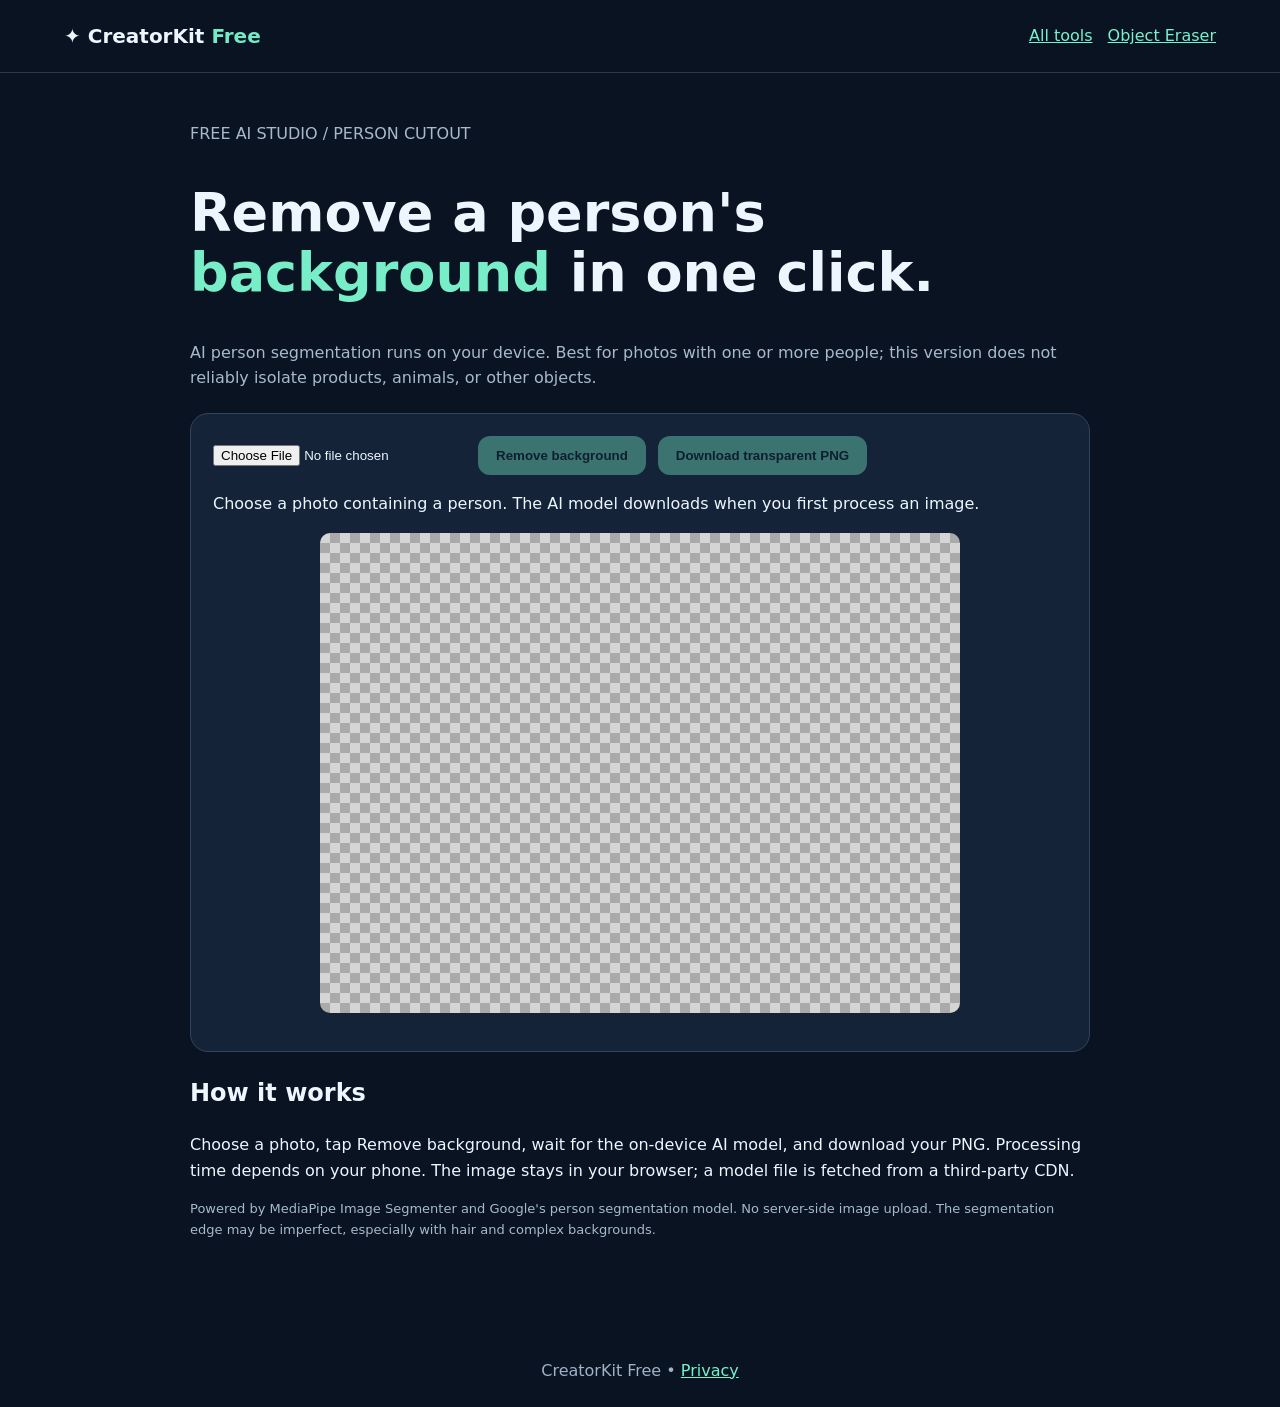
==== ai/background-remover.html @ 0caee6fe "Add CreatorKit photo editing tools" ====
<!doctype html><html lang="en"><head><meta charset="utf-8"><meta name="viewport" content="width=device-width,initial-scale=1"><title>Free AI Person Background Remover | CreatorKit Free</title><meta name="description" content="Remove the background behind a person in your browser using AI. Export a transparent PNG without uploading your photo to our servers."><link rel="stylesheet" href="ai.css"></head><body><header><strong>✦ CreatorKit <span style="color:#74ebc5">Free</span></strong><nav><a href="../">All tools</a><a href="object-eraser.html">Object Eraser</a></nav></header><main><p class="muted">FREE AI STUDIO / PERSON CUTOUT</p><h1>Remove a person's <span>background</span> in one click.</h1><p class="muted">AI person segmentation runs on your device. Best for photos with one or more people; this version does not reliably isolate products, animals, or other objects.</p><section class="panel"><div class="controls"><input id="file" type="file" accept="image/*"><button id="run" disabled>Remove background</button><button id="save" disabled>Download transparent PNG</button></div><p id="status" role="status">Choose a photo containing a person. The AI model downloads when you first process an image.</p><canvas id="preview" width="640" height="480" aria-label="Image preview"></canvas></section><h2>How it works</h2><p>Choose a photo, tap Remove background, wait for the on-device AI model, and download your PNG. Processing time depends on your phone. The image stays in your browser; a model file is fetched from a third-party CDN.</p><p class="small muted">Powered by MediaPipe Image Segmenter and Google's person segmentation model. No server-side image upload. The segmentation edge may be imperfect, especially with hair and complex backgrounds.</p></main><footer>CreatorKit Free • <a href="../#privacy">Privacy</a></footer><script type="module">
const file=document.getElementById('file'),run=document.getElementById('run'),save=document.getElementById('save'),status=document.getElementById('status'),canvas=document.getElementById('preview'),ctx=canvas.getContext('2d',{willReadFrequently:true});let source=null,segmenter=null;
file.onchange=async()=>{const f=file.files[0];if(!f)return;try{const img=await createImageBitmap(f);const scale=Math.min(1,1280/img.width,1280/img.height);canvas.width=Math.max(1,Math.round(img.width*scale));canvas.height=Math.max(1,Math.round(img.height*scale));ctx.clearRect(0,0,canvas.width,canvas.height);ctx.drawImage(img,0,0,canvas.width,canvas.height);source=ctx.getImageData(0,0,canvas.width,canvas.height);run.disabled=false;save.disabled=true;status.textContent='Ready. Tap Remove background.';img.close();}catch(e){status.textContent='Could not open image: '+e.message}};
run.onclick=async()=>{if(!source)return;run.disabled=true;file.disabled=true;save.disabled=true;status.textContent='Loading AI model / processing image. First run may take a moment…';try{
if(!segmenter){const {ImageSegmenter,FilesetResolver}=await import('https://cdn.jsdelivr.net/npm/@mediapipe/tasks-vision@0.10.21/vision_bundle.mjs');const vision=await FilesetResolver.forVisionTasks('https://cdn.jsdelivr.net/npm/@mediapipe/tasks-vision@0.10.21/wasm');segmenter=await ImageSegmenter.createFromOptions(vision,{baseOptions:{modelAssetPath:'https://storage.googleapis.com/mediapipe-models/image_segmenter/selfie_segmenter/float16/1/selfie_segmenter.tflite',delegate:'CPU'},runningMode:'IMAGE',outputConfidenceMasks:true,outputCategoryMask:false});}
ctx.putImageData(source,0,0);const result=segmenter.segment(canvas);const masks=result.confidenceMasks;const mask=masks&&masks.length>1?masks[1]:masks&&masks[0];if(!mask)throw new Error('No segmentation mask returned');const values=mask.getAsFloat32Array();const mw=mask.width,mh=mask.height;const out=new ImageData(new Uint8ClampedArray(source.data),canvas.width,canvas.height);for(let y=0;y<canvas.height;y++){const my=Math.min(mh-1,Math.floor(y*mh/canvas.height));for(let x=0;x<canvas.width;x++){const mx=Math.min(mw-1,Math.floor(x*mw/canvas.width));const i=y*canvas.width+x;out.data[i*4+3]=Math.round(source.data[i*4+3]*Math.max(0,Math.min(1,values[my*mw+mx])));}}ctx.putImageData(out,0,0);result.close?.();save.disabled=false;status.textContent='Done! Download your transparent PNG.';}catch(e){console.error(e);status.textContent='AI processing failed: '+e.message+'. Check internet connection and try another browser.';}finally{file.disabled=false;run.disabled=false;}};
save.onclick=()=>canvas.toBlob(b=>{if(!b)return;const url=URL.createObjectURL(b),a=document.createElement('a');a.href=url;a.download='creatorkit-background-removed.png';a.click();setTimeout(()=>URL.revokeObjectURL(url),3000)},'image/png');
</script></body></html>
---- ai/ai.css ----
*{box-sizing:border-box}body{margin:0;background:#091322;color:#edf6ff;font:16px/1.6 system-ui,sans-serif}a{color:#75f3cb}header{padding:20px 5%;border-bottom:1px solid #293a4a;display:flex;justify-content:space-between;align-items:center}header strong{font-size:20px}main{max-width:940px;margin:auto;padding:32px 20px 80px}h1{font-size:clamp(32px,6vw,54px);line-height:1.12}h1 span{color:#77eec7}.muted{color:#a7bacb}.panel{background:#142338;border:1px solid #34445a;border-radius:18px;padding:22px;margin:22px 0}.controls{display:flex;flex-wrap:wrap;gap:12px;align-items:center}button,.button{background:#74ebc5;color:#071923;border:0;border-radius:12px;padding:12px 18px;font-weight:800;cursor:pointer}button:disabled{opacity:.4;cursor:default}input[type=file]{max-width:100%}canvas{display:block;max-width:100%;height:auto;margin:16px auto;border-radius:10px;touch-action:none;background-color:#d5d5d5;background-image:linear-gradient(45deg,#aaa 25%,transparent 25%),linear-gradient(-45deg,#aaa 25%,transparent 25%),linear-gradient(45deg,transparent 75%,#aaa 75%),linear-gradient(-45deg,transparent 75%,#aaa 75%);background-size:20px 20px;background-position:0 0,0 10px,10px -10px,-10px 0}.small{font-size:13px}.error{color:#ffb0aa}input[type=range]{accent-color:#74ebc5}nav a{margin-left:15px}footer{color:#9fb2c6;text-align:center;padding:24px}
@media (max-width: 520px) { header { flex-wrap: wrap; gap: 8px; } nav a { margin: 0 12px 0 0; } .panel { padding: 14px; } }
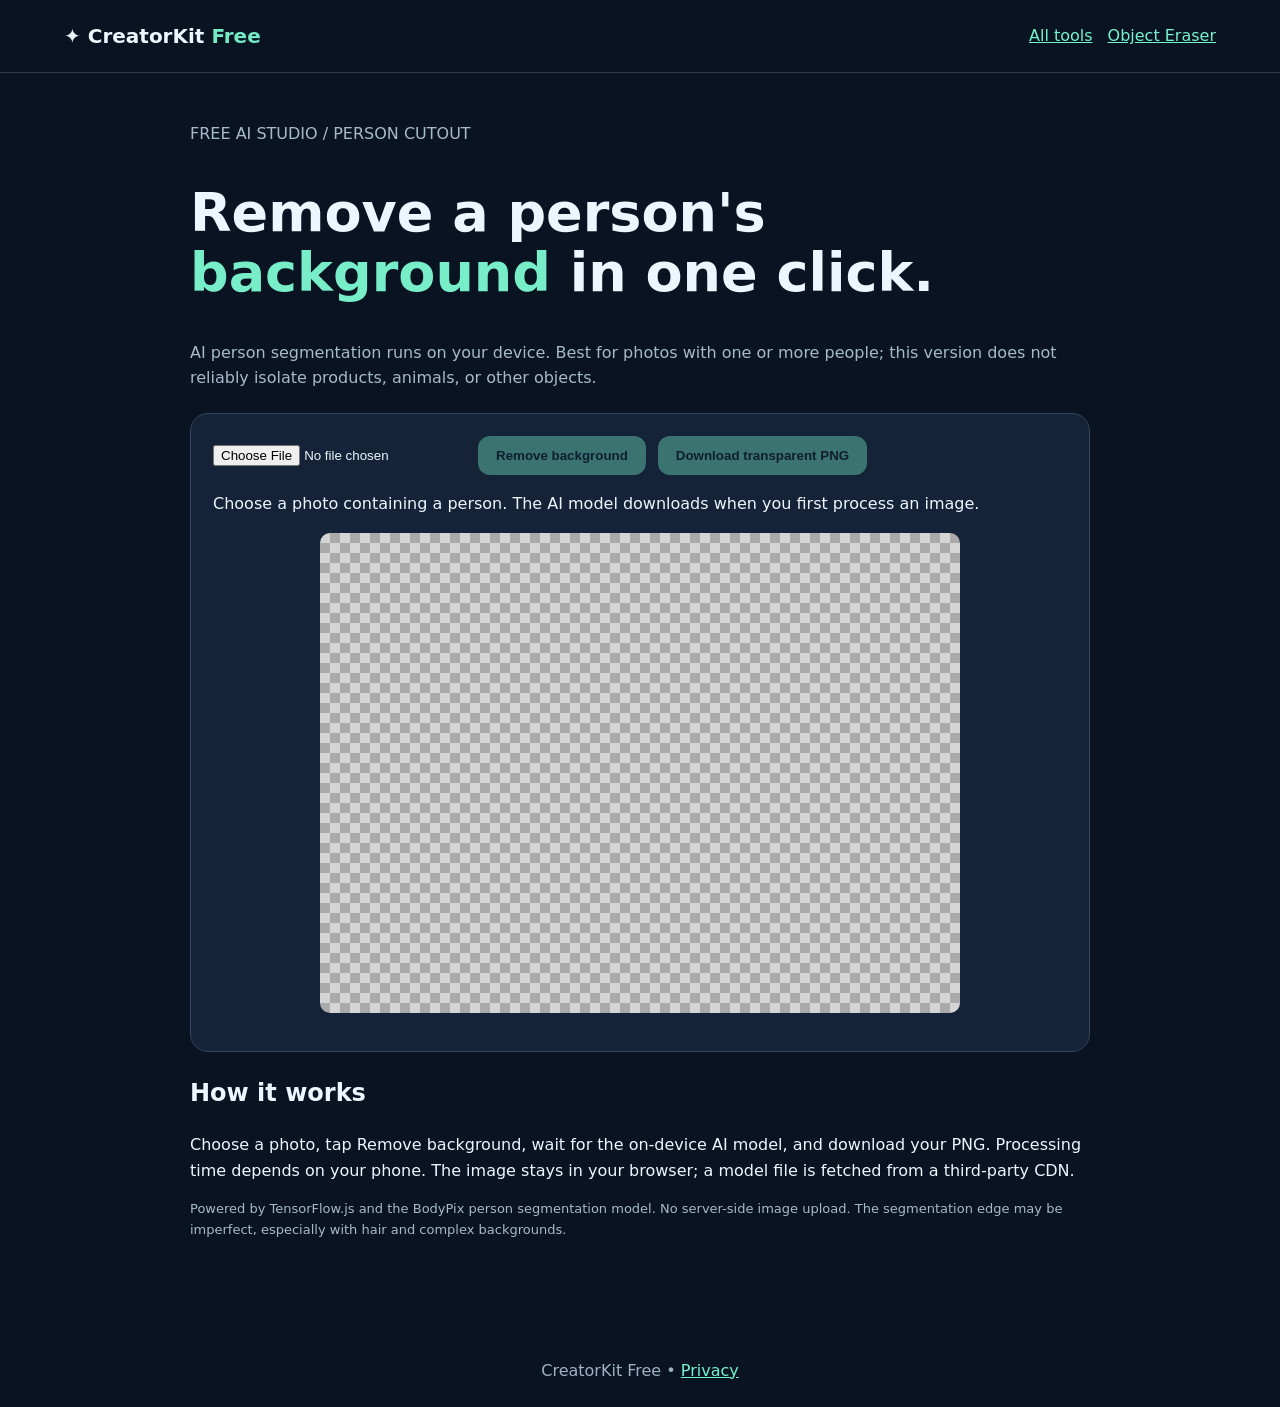
==== commit f70a1ce5: "Run background removal on CPU without WebGL" ====
--- a/ai/background-remover.html
+++ b/ai/background-remover.html
@@ -1,8 +1,38 @@
-<!doctype html><html lang="en"><head><meta charset="utf-8"><meta name="viewport" content="width=device-width,initial-scale=1"><title>Free AI Person Background Remover | CreatorKit Free</title><meta name="description" content="Remove the background behind a person in your browser using AI. Export a transparent PNG without uploading your photo to our servers."><link rel="stylesheet" href="ai.css"></head><body><header><strong>✦ CreatorKit <span style="color:#74ebc5">Free</span></strong><nav><a href="../">All tools</a><a href="object-eraser.html">Object Eraser</a></nav></header><main><p class="muted">FREE AI STUDIO / PERSON CUTOUT</p><h1>Remove a person's <span>background</span> in one click.</h1><p class="muted">AI person segmentation runs on your device. Best for photos with one or more people; this version does not reliably isolate products, animals, or other objects.</p><section class="panel"><div class="controls"><input id="file" type="file" accept="image/*"><button id="run" disabled>Remove background</button><button id="save" disabled>Download transparent PNG</button></div><p id="status" role="status">Choose a photo containing a person. The AI model downloads when you first process an image.</p><canvas id="preview" width="640" height="480" aria-label="Image preview"></canvas></section><h2>How it works</h2><p>Choose a photo, tap Remove background, wait for the on-device AI model, and download your PNG. Processing time depends on your phone. The image stays in your browser; a model file is fetched from a third-party CDN.</p><p class="small muted">Powered by MediaPipe Image Segmenter and Google's person segmentation model. No server-side image upload. The segmentation edge may be imperfect, especially with hair and complex backgrounds.</p></main><footer>CreatorKit Free • <a href="../#privacy">Privacy</a></footer><script type="module">
+<!doctype html><html lang="en"><head><meta charset="utf-8"><meta name="viewport" content="width=device-width,initial-scale=1"><title>Free AI Person Background Remover | CreatorKit Free</title><meta name="description" content="Remove the background behind a person in your browser using AI. Export a transparent PNG without uploading your photo to our servers."><link rel="stylesheet" href="ai.css"></head><body><header><strong>✦ CreatorKit <span style="color:#74ebc5">Free</span></strong><nav><a href="../">All tools</a><a href="object-eraser.html">Object Eraser</a></nav></header><main><p class="muted">FREE AI STUDIO / PERSON CUTOUT</p><h1>Remove a person's <span>background</span> in one click.</h1><p class="muted">AI person segmentation runs on your device. Best for photos with one or more people; this version does not reliably isolate products, animals, or other objects.</p><section class="panel"><div class="controls"><input id="file" type="file" accept="image/*"><button id="run" disabled>Remove background</button><button id="save" disabled>Download transparent PNG</button></div><p id="status" role="status">Choose a photo containing a person. The AI model downloads when you first process an image.</p><canvas id="preview" width="640" height="480" aria-label="Image preview"></canvas></section><h2>How it works</h2><p>Choose a photo, tap Remove background, wait for the on-device AI model, and download your PNG. Processing time depends on your phone. The image stays in your browser; a model file is fetched from a third-party CDN.</p><p class="small muted">Powered by TensorFlow.js and the BodyPix person segmentation model. No server-side image upload. The segmentation edge may be imperfect, especially with hair and complex backgrounds.</p></main><footer>CreatorKit Free • <a href="../#privacy">Privacy</a></footer><script type="module">
 const file=document.getElementById('file'),run=document.getElementById('run'),save=document.getElementById('save'),status=document.getElementById('status'),canvas=document.getElementById('preview'),ctx=canvas.getContext('2d',{willReadFrequently:true});let source=null,segmenter=null;
+function loadScript(url) {
+  return new Promise((resolve, reject) => {
+    const script = document.createElement('script');
+    script.src = url;
+    script.onload = resolve;
+    script.onerror = () => { script.remove(); reject(new Error('The AI model could not load.')); };
+    document.head.appendChild(script);
+  });
+}
 file.onchange=async()=>{const f=file.files[0];if(!f)return;try{const img=await createImageBitmap(f);const scale=Math.min(1,1280/img.width,1280/img.height);canvas.width=Math.max(1,Math.round(img.width*scale));canvas.height=Math.max(1,Math.round(img.height*scale));ctx.clearRect(0,0,canvas.width,canvas.height);ctx.drawImage(img,0,0,canvas.width,canvas.height);source=ctx.getImageData(0,0,canvas.width,canvas.height);run.disabled=false;save.disabled=true;status.textContent='Ready. Tap Remove background.';img.close();}catch(e){status.textContent='Could not open image: '+e.message}};
 run.onclick=async()=>{if(!source)return;run.disabled=true;file.disabled=true;save.disabled=true;status.textContent='Loading AI model / processing image. First run may take a moment…';try{
-if(!segmenter){const {ImageSegmenter,FilesetResolver}=await import('https://cdn.jsdelivr.net/npm/@mediapipe/tasks-vision@0.10.21/vision_bundle.mjs');const vision=await FilesetResolver.forVisionTasks('https://cdn.jsdelivr.net/npm/@mediapipe/tasks-vision@0.10.21/wasm');segmenter=await ImageSegmenter.createFromOptions(vision,{baseOptions:{modelAssetPath:'https://storage.googleapis.com/mediapipe-models/image_segmenter/selfie_segmenter/float16/1/selfie_segmenter.tflite',delegate:'CPU'},runningMode:'IMAGE',outputConfidenceMasks:true,outputCategoryMask:false});}
-ctx.putImageData(source,0,0);const result=segmenter.segment(canvas);const masks=result.confidenceMasks;const mask=masks&&masks.length>1?masks[1]:masks&&masks[0];if(!mask)throw new Error('No segmentation mask returned');const values=mask.getAsFloat32Array();const mw=mask.width,mh=mask.height;const out=new ImageData(new Uint8ClampedArray(source.data),canvas.width,canvas.height);for(let y=0;y<canvas.height;y++){const my=Math.min(mh-1,Math.floor(y*mh/canvas.height));for(let x=0;x<canvas.width;x++){const mx=Math.min(mw-1,Math.floor(x*mw/canvas.width));const i=y*canvas.width+x;out.data[i*4+3]=Math.round(source.data[i*4+3]*Math.max(0,Math.min(1,values[my*mw+mx])));}}ctx.putImageData(out,0,0);result.close?.();save.disabled=false;status.textContent='Done! Download your transparent PNG.';}catch(e){console.error(e);status.textContent='AI processing failed: '+e.message+'. Check internet connection and try another browser.';}finally{file.disabled=false;run.disabled=false;}};
+if (!segmenter) {
+  if (!globalThis.tf) await loadScript('https://cdn.jsdelivr.net/npm/@tensorflow/tfjs@4.22.0/dist/tf.min.js');
+  if (!globalThis.bodyPix) await loadScript('https://cdn.jsdelivr.net/npm/@tensorflow-models/body-pix@2.2.1/dist/body-pix.min.js');
+  await tf.setBackend('cpu');
+  await tf.ready();
+  segmenter = await bodyPix.load({architecture:'MobileNetV1', outputStride:16, multiplier:0.5, quantBytes:2});
+}
+const input = document.createElement('canvas');
+const scale = Math.min(1, 384 / canvas.width, 384 / canvas.height);
+input.width = Math.max(1, Math.round(canvas.width * scale));
+input.height = Math.max(1, Math.round(canvas.height * scale));
+ctx.putImageData(source, 0, 0);
+input.getContext('2d').drawImage(canvas, 0, 0, input.width, input.height);
+const result = await segmenter.segmentPerson(input, {internalResolution:'medium', segmentationThreshold:0.6});
+
+const mask = input.getContext('2d').createImageData(input.width, input.height);
+for (let i = 0; i < result.data.length; i++) mask.data[i * 4 + 3] = result.data[i] ? 255 : 0;
+input.getContext('2d').putImageData(mask, 0, 0);
+ctx.save();
+ctx.globalCompositeOperation = 'destination-in';
+ctx.drawImage(input, 0, 0, canvas.width, canvas.height);
+ctx.restore();
+save.disabled=false;status.textContent='Done! Download your transparent PNG.';}catch(e){console.error(e);status.textContent='Could not remove the background. Check your connection and try again.';}finally{file.disabled=false;run.disabled=false;}};
 save.onclick=()=>canvas.toBlob(b=>{if(!b)return;const url=URL.createObjectURL(b),a=document.createElement('a');a.href=url;a.download='creatorkit-background-removed.png';a.click();setTimeout(()=>URL.revokeObjectURL(url),3000)},'image/png');
 </script></body></html>
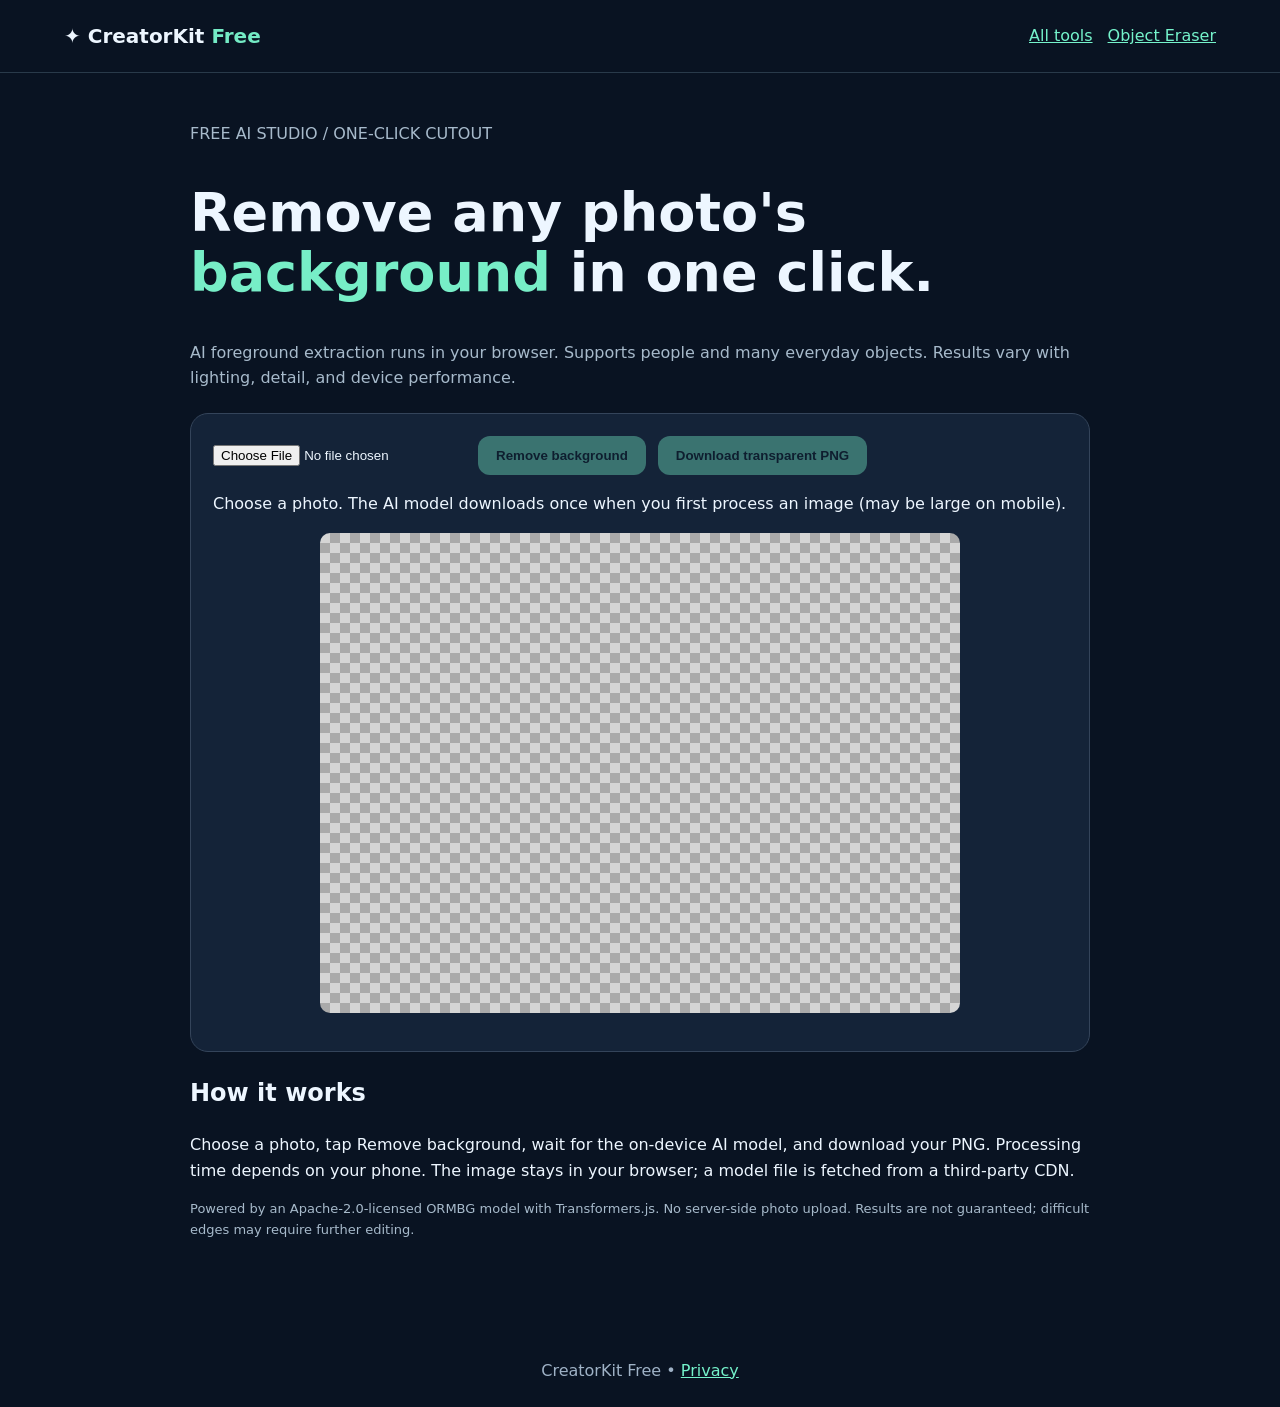
==== commit 6c483191: "Replace background remover with the supplied precision version" ====
--- a/ai/background-remover.html
+++ b/ai/background-remover.html
@@ -1,38 +1,19 @@
-<!doctype html><html lang="en"><head><meta charset="utf-8"><meta name="viewport" content="width=device-width,initial-scale=1"><title>Free AI Person Background Remover | CreatorKit Free</title><meta name="description" content="Remove the background behind a person in your browser using AI. Export a transparent PNG without uploading your photo to our servers."><link rel="stylesheet" href="ai.css"></head><body><header><strong>✦ CreatorKit <span style="color:#74ebc5">Free</span></strong><nav><a href="../">All tools</a><a href="object-eraser.html">Object Eraser</a></nav></header><main><p class="muted">FREE AI STUDIO / PERSON CUTOUT</p><h1>Remove a person's <span>background</span> in one click.</h1><p class="muted">AI person segmentation runs on your device. Best for photos with one or more people; this version does not reliably isolate products, animals, or other objects.</p><section class="panel"><div class="controls"><input id="file" type="file" accept="image/*"><button id="run" disabled>Remove background</button><button id="save" disabled>Download transparent PNG</button></div><p id="status" role="status">Choose a photo containing a person. The AI model downloads when you first process an image.</p><canvas id="preview" width="640" height="480" aria-label="Image preview"></canvas></section><h2>How it works</h2><p>Choose a photo, tap Remove background, wait for the on-device AI model, and download your PNG. Processing time depends on your phone. The image stays in your browser; a model file is fetched from a third-party CDN.</p><p class="small muted">Powered by TensorFlow.js and the BodyPix person segmentation model. No server-side image upload. The segmentation edge may be imperfect, especially with hair and complex backgrounds.</p></main><footer>CreatorKit Free • <a href="../#privacy">Privacy</a></footer><script type="module">
-const file=document.getElementById('file'),run=document.getElementById('run'),save=document.getElementById('save'),status=document.getElementById('status'),canvas=document.getElementById('preview'),ctx=canvas.getContext('2d',{willReadFrequently:true});let source=null,segmenter=null;
-function loadScript(url) {
-  return new Promise((resolve, reject) => {
-    const script = document.createElement('script');
-    script.src = url;
-    script.onload = resolve;
-    script.onerror = () => { script.remove(); reject(new Error('The AI model could not load.')); };
-    document.head.appendChild(script);
-  });
-}
-file.onchange=async()=>{const f=file.files[0];if(!f)return;try{const img=await createImageBitmap(f);const scale=Math.min(1,1280/img.width,1280/img.height);canvas.width=Math.max(1,Math.round(img.width*scale));canvas.height=Math.max(1,Math.round(img.height*scale));ctx.clearRect(0,0,canvas.width,canvas.height);ctx.drawImage(img,0,0,canvas.width,canvas.height);source=ctx.getImageData(0,0,canvas.width,canvas.height);run.disabled=false;save.disabled=true;status.textContent='Ready. Tap Remove background.';img.close();}catch(e){status.textContent='Could not open image: '+e.message}};
-run.onclick=async()=>{if(!source)return;run.disabled=true;file.disabled=true;save.disabled=true;status.textContent='Loading AI model / processing image. First run may take a moment…';try{
-if (!segmenter) {
-  if (!globalThis.tf) await loadScript('https://cdn.jsdelivr.net/npm/@tensorflow/tfjs@4.22.0/dist/tf.min.js');
-  if (!globalThis.bodyPix) await loadScript('https://cdn.jsdelivr.net/npm/@tensorflow-models/body-pix@2.2.1/dist/body-pix.min.js');
-  await tf.setBackend('cpu');
-  await tf.ready();
-  segmenter = await bodyPix.load({architecture:'MobileNetV1', outputStride:16, multiplier:0.5, quantBytes:2});
-}
-const input = document.createElement('canvas');
-const scale = Math.min(1, 384 / canvas.width, 384 / canvas.height);
-input.width = Math.max(1, Math.round(canvas.width * scale));
-input.height = Math.max(1, Math.round(canvas.height * scale));
-ctx.putImageData(source, 0, 0);
-input.getContext('2d').drawImage(canvas, 0, 0, input.width, input.height);
-const result = await segmenter.segmentPerson(input, {internalResolution:'medium', segmentationThreshold:0.6});
-
-const mask = input.getContext('2d').createImageData(input.width, input.height);
-for (let i = 0; i < result.data.length; i++) mask.data[i * 4 + 3] = result.data[i] ? 255 : 0;
-input.getContext('2d').putImageData(mask, 0, 0);
-ctx.save();
-ctx.globalCompositeOperation = 'destination-in';
-ctx.drawImage(input, 0, 0, canvas.width, canvas.height);
-ctx.restore();
-save.disabled=false;status.textContent='Done! Download your transparent PNG.';}catch(e){console.error(e);status.textContent='Could not remove the background. Check your connection and try again.';}finally{file.disabled=false;run.disabled=false;}};
+<!doctype html><html lang="en"><head><meta charset="utf-8"><meta name="viewport" content="width=device-width,initial-scale=1"><title>Free AI Background Remover | CreatorKit Free</title><meta name="description" content="Remove image backgrounds in your browser using AI. Export a transparent PNG without uploading your photo to our servers."><link rel="stylesheet" href="ai.css"></head><body><header><strong>✦ CreatorKit <span style="color:#74ebc5">Free</span></strong><nav><a href="../">All tools</a><a href="object-eraser.html">Object Eraser</a></nav></header><main><p class="muted">FREE AI STUDIO / ONE-CLICK CUTOUT</p><h1>Remove any photo's <span>background</span> in one click.</h1><p class="muted">AI foreground extraction runs in your browser. Supports people and many everyday objects. Results vary with lighting, detail, and device performance.</p><section class="panel"><div class="controls"><input id="file" type="file" accept="image/*"><button id="run" disabled>Remove background</button><button id="save" disabled>Download transparent PNG</button></div><p id="status" role="status">Choose a photo. The AI model downloads once when you first process an image (may be large on mobile).</p><canvas id="preview" width="640" height="480" aria-label="Image preview"></canvas></section><h2>How it works</h2><p>Choose a photo, tap Remove background, wait for the on-device AI model, and download your PNG. Processing time depends on your phone. The image stays in your browser; a model file is fetched from a third-party CDN.</p><p class="small muted">Powered by an Apache-2.0-licensed ORMBG model with Transformers.js. No server-side photo upload. Results are not guaranteed; difficult edges may require further editing.</p></main><footer>CreatorKit Free • <a href="../#privacy">Privacy</a></footer><script type="module">
+const file=document.getElementById('file'),run=document.getElementById('run'),save=document.getElementById('save'),status=document.getElementById('status'),canvas=document.getElementById('preview'),ctx=canvas.getContext('2d',{willReadFrequently:true});
+let original=null,remover=null,objectURL=null;
+file.onchange=async()=>{const f=file.files[0];if(!f)return;try{if(objectURL)URL.revokeObjectURL(objectURL);objectURL=URL.createObjectURL(f);const img=await createImageBitmap(f);const scale=Math.min(1,1600/img.width,1600/img.height);canvas.width=Math.max(1,Math.round(img.width*scale));canvas.height=Math.max(1,Math.round(img.height*scale));ctx.clearRect(0,0,canvas.width,canvas.height);ctx.drawImage(img,0,0,canvas.width,canvas.height);original=ctx.getImageData(0,0,canvas.width,canvas.height);run.disabled=false;save.disabled=true;status.textContent='Ready. Tap Remove background.';img.close();}catch(e){status.textContent='Cannot read photo: '+e.message}};
+run.onclick=async()=>{if(!original||!objectURL)return;run.disabled=true;save.disabled=true;status.textContent='Loading precision AI model. First use may download a large file, especially on Android…';try{
+ if(!remover){const {pipeline}=await import('https://cdn.jsdelivr.net/npm/@huggingface/transformers@3.8.1');remover=await pipeline('background-removal','Orangebot/ormbg-ONNX',{device:'wasm',dtype:'uint8'});}
+ status.textContent='Removing background… please keep this tab open.';
+ const results=await remover(objectURL);const result=Array.isArray(results)?results[0]:results;
+ if(!result||!result.data||!result.width||!result.height)throw new Error('AI did not return a usable image');
+ const tmp=document.createElement('canvas');tmp.width=result.width;tmp.height=result.height;
+ const tmpCtx=tmp.getContext('2d');const raw=result.data;
+ if(raw.length!==result.width*result.height*4)throw new Error('Unexpected AI image format');
+ tmpCtx.putImageData(new ImageData(new Uint8ClampedArray(raw),result.width,result.height),0,0);
+ canvas.width=original.width;canvas.height=original.height;ctx.clearRect(0,0,canvas.width,canvas.height);ctx.drawImage(tmp,0,0,canvas.width,canvas.height);
+ save.disabled=false;status.textContent='Done! Check helmet, hair, shoes, and edges before downloading.';
+ }catch(e){console.error(e);status.textContent='Could not process this photo: '+e.message;ctx.putImageData(original,0,0);}finally{run.disabled=false;}
+};
 save.onclick=()=>canvas.toBlob(b=>{if(!b)return;const url=URL.createObjectURL(b),a=document.createElement('a');a.href=url;a.download='creatorkit-background-removed.png';a.click();setTimeout(()=>URL.revokeObjectURL(url),3000)},'image/png');
 </script></body></html>
